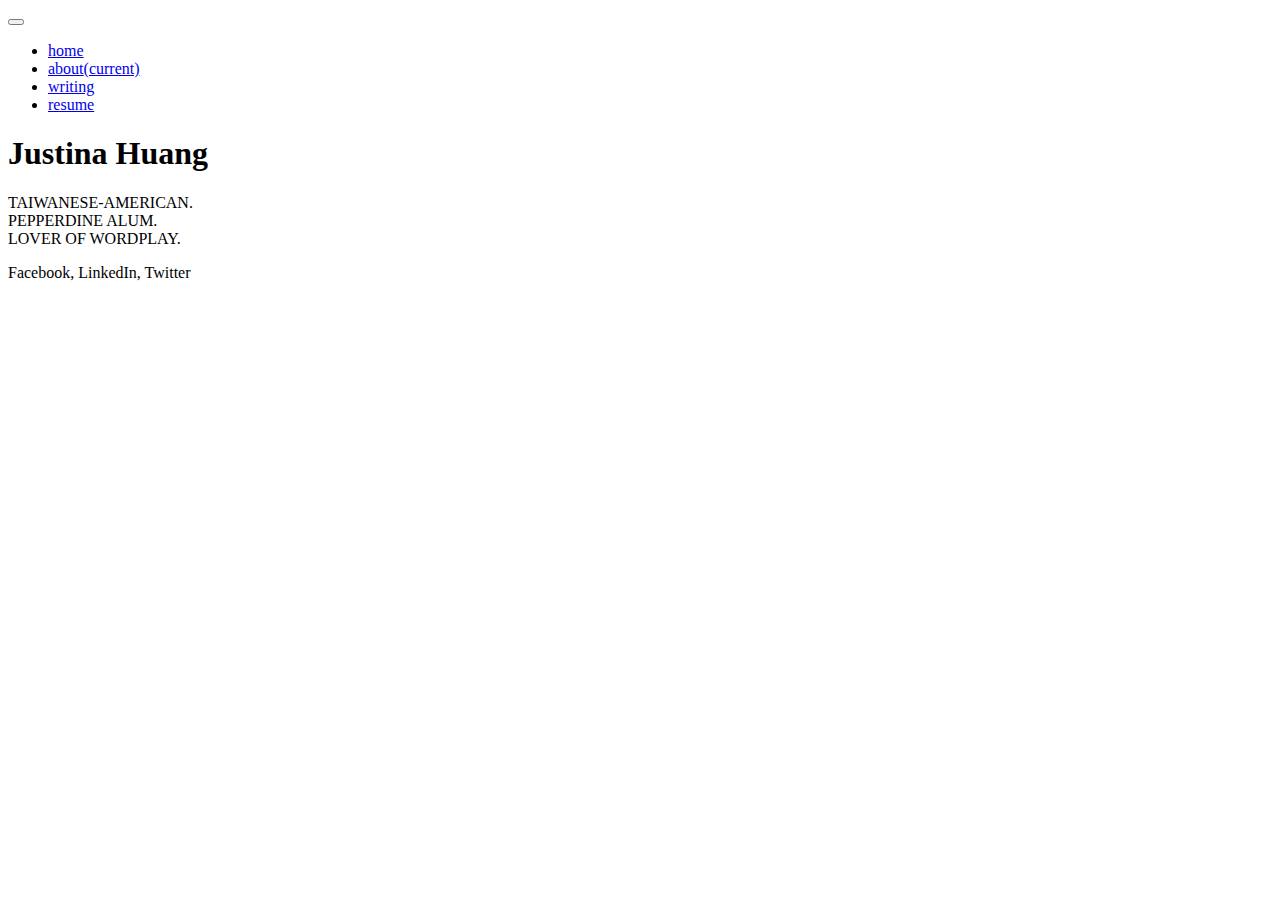
==== index.html @ 091ead2b "Add index page and align header left" ====
<!DOCTYPE html>
<html>
  <head>

    <meta name="viewport" content="width=device-width, initial-scale=1">
    <meta charset="utf-8">
    <meta charset="utf-8">
    <meta http-equiv="X-UA-Compatible" content="IE=edge">
    <meta name="viewport" content="width=device-width, initial-scale=1">
    <meta name="description" content="">
    <meta name="author" content="">

    <title>Justina Huang</title>

    <!-- <link rel="stylesheet" href="https://cdnjs.cloudflare.com/ajax/libs/materialize/0.98.0/css/materialize.min.css"> -->

    <link rel="stylesheet" href="css/master.css">

    <!-- Bootstrap Core CSS -->
    <link href="css/bootstrap.min.css" rel="stylesheet">

    <!-- Custom CSS -->
    <link href="css/full-slider.css" rel="stylesheet">

  </head>
  <body>
    <div class="page-wrapper">

      <nav class="navbar navbar-toggleable-md navbar-light bg-faded">
        <button class="navbar-toggler navbar-toggler-right" type="button" data-toggle="collapse" data-target="#navbarNav" aria-controls="navbarNav" aria-expanded="false" aria-label="Toggle navigation">
          <span class="navbar-toggler-icon"></span>
        </button>
        <!-- <a class="navbar-brand" href="#">Justina Huang</a> -->
        <div class="collapse navbar-collapse" id="navbarNav">
          <ul class="navbar-nav ml-auto">
            <li class="nav-item active">
              <a class="nav-link" href="./index.html">home</a>
            </li>
            <li class="nav-item">
              <a class="nav-link" href="./about.html">about<span class="sr-only">(current)</span></a>
            </li>
            <li class="nav-item">
              <a class="nav-link" href="./writing.html">writing</a>
            </li>
            <li class="nav-item">
              <a class="nav-link" href="./resume.html">resume</a>
            </li>
          </ul>
        </div>
        </nav>

      <div class="banner-wrapper">
        <div class="banner-1">
        </div>
        
        <div class="banner-2">
          <div class="title">
            <h1>Justina Huang</h1>
            <p>TAIWANESE-AMERICAN.<br>PEPPERDINE ALUM.<br>LOVER OF WORDPLAY.</p>
          </div>
        </div>
      </div>

      <div class="social-media-links">
        <p>Facebook, LinkedIn, Twitter</p>
      </div>

    </div>




    <script src="https://cdnjs.cloudflare.com/ajax/libs/jquery/3.2.1/jquery.min.js"></script>

    <!-- Bootstrap Core JavaScript -->
    <script src="js/bootstrap.min.js"></script>

    <script type="text/javascript" src="js/main.js"></script>
    <!-- Compiled and minified JavaScript -->
    <!-- <script src="https://cdnjs.cloudflare.com/ajax/libs/materialize/0.98.0/js/materialize.min.js"></script> -->
  </body>
</html>
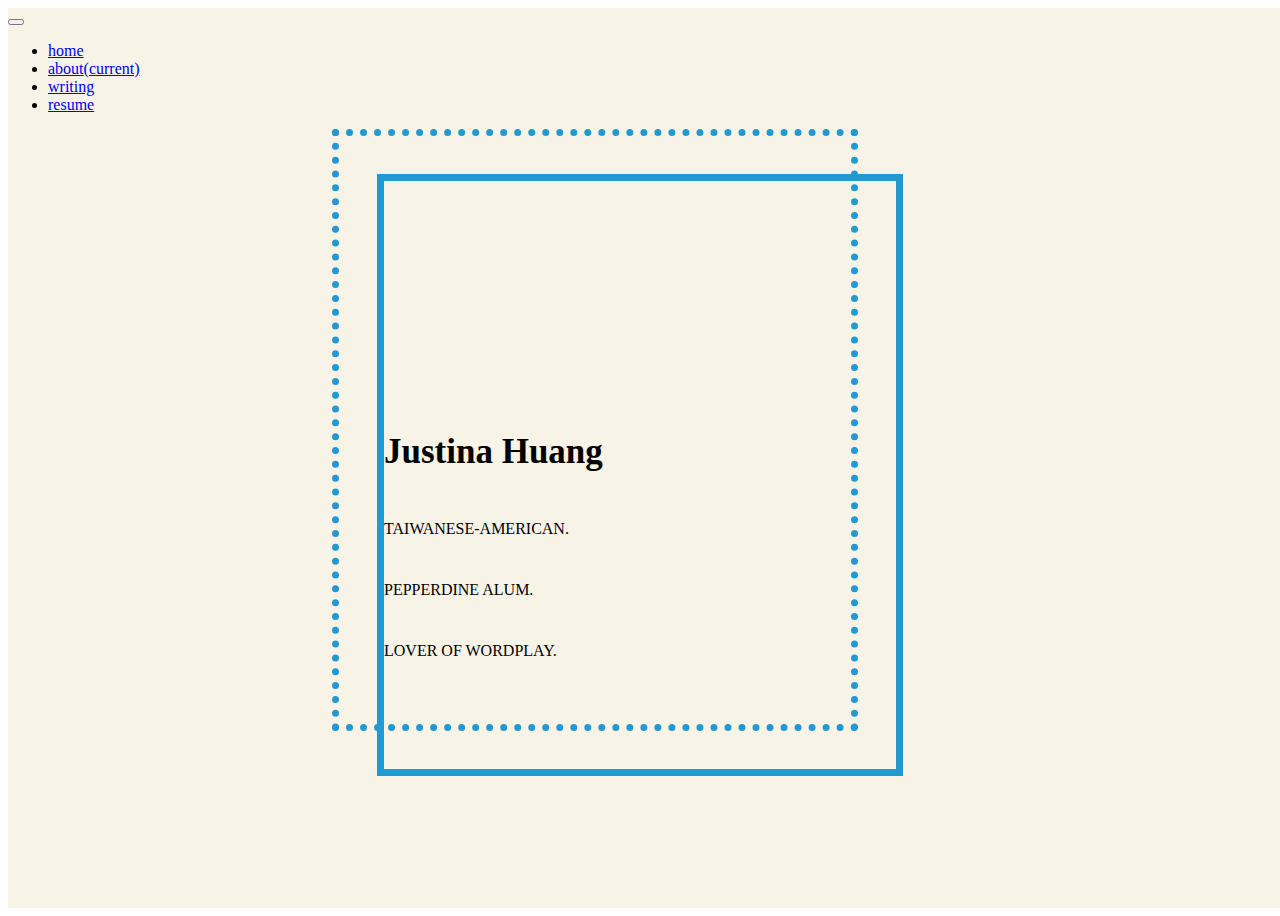
==== commit 0a07d5c9: "Add main.js file, width .resize class and general styling to index view" ====
--- a/index.html
+++ b/index.html
@@ -6,7 +6,7 @@
     <meta charset="utf-8">
     <meta charset="utf-8">
     <meta http-equiv="X-UA-Compatible" content="IE=edge">
-    <meta name="viewport" content="width=device-width, initial-scale=1">
+    <meta name="viewport" content="width=device-width, initial-scale=1, maximum-scale=1, user-scalable=no">
     <meta name="description" content="">
     <meta name="author" content="">
 
@@ -49,21 +49,31 @@
         </div>
         </nav>
 
+
       <div class="banner-wrapper">
-        <div class="banner-1">
+        <div class="banner-1 resize">
         </div>
-        
-        <div class="banner-2">
-          <div class="title">
-            <h1>Justina Huang</h1>
-            <p>TAIWANESE-AMERICAN.<br>PEPPERDINE ALUM.<br>LOVER OF WORDPLAY.</p>
+
+        <div class="banner-2 resize">
+          <div class="container">
+            <div class="row">
+              <div class="title .col-md-6 .col-md-offset-7">
+                <h1>Justina Huang</h1>
+                <p>TAIWANESE-AMERICAN.</p>
+                <p>PEPPERDINE ALUM.</p>
+                <p>LOVER OF WORDPLAY.</p>
+              </div>
+            </div>
           </div>
+
         </div>
       </div>
 
-      <div class="social-media-links">
+
+
+      <!-- <div class="social-media-links">
         <p>Facebook, LinkedIn, Twitter</p>
-      </div>
+      </div> -->
 
     </div>
 
--- a/css/master.css
+++ b/css/master.css
@@ -0,0 +1,100 @@
+body {
+}
+.page-wrapper {
+  background-color: rgb(247, 243, 231);
+  height: 100vh;
+  width: 100vw;
+
+}
+
+.vertical-center {
+  min-height: 100%;  /* Fallback for browsers do NOT support vh unit */
+  min-height: 100vh; /* These two lines are counted as one :-)       */
+
+  display: flex;
+  align-items: center;
+}
+
+.banner-wrapper {
+
+}
+.banner-1 {
+  border-style: dotted;
+  border-width: 7.5px;
+  border-color: rgb(34,153,208);
+
+
+  height: 81vh;
+  width: 40vw;
+
+  position: absolute;
+
+
+  margin: auto;
+  top: 50px;
+  bottom: 90px;
+  right: 90px;
+  left: 0;
+}
+.banner-2 {
+  border-style: solid;
+  border-width: 7.5px;
+  border-color: rgb(34,153,208);
+
+  height: 81vh;
+  width: 40vw;
+
+  position: absolute;
+
+
+  margin: auto;
+  top: 50px;
+  bottom: 0;
+  right: 0;
+  left: 0;
+
+}
+.title {
+  line-height: 5vh;
+
+  margin-left: auto;
+  margin-right: auto;
+  display: block;
+  position: relative;
+  top: 25vh;
+  bottom: 0;
+  right: 0;
+  left: 0;
+
+
+
+
+
+}
+.title h1 {
+  margin-bottom: 3.5vh;
+  font-size: 35px !important;
+}
+.title p {
+  margin-bottom: 1.5%;
+}
+
+@media only screen and (max-width: 900px) {
+  .title {
+    top: 2vh;
+  }
+  .banner-2{
+    width: 60vw;
+    height: 40vh;
+    top: 0;
+
+  }
+  .banner-1{
+    width: 60vw;
+    height: 40vh;
+    top: 0;
+    bottom: 50px;
+    right: 50px;
+
+  }
+}
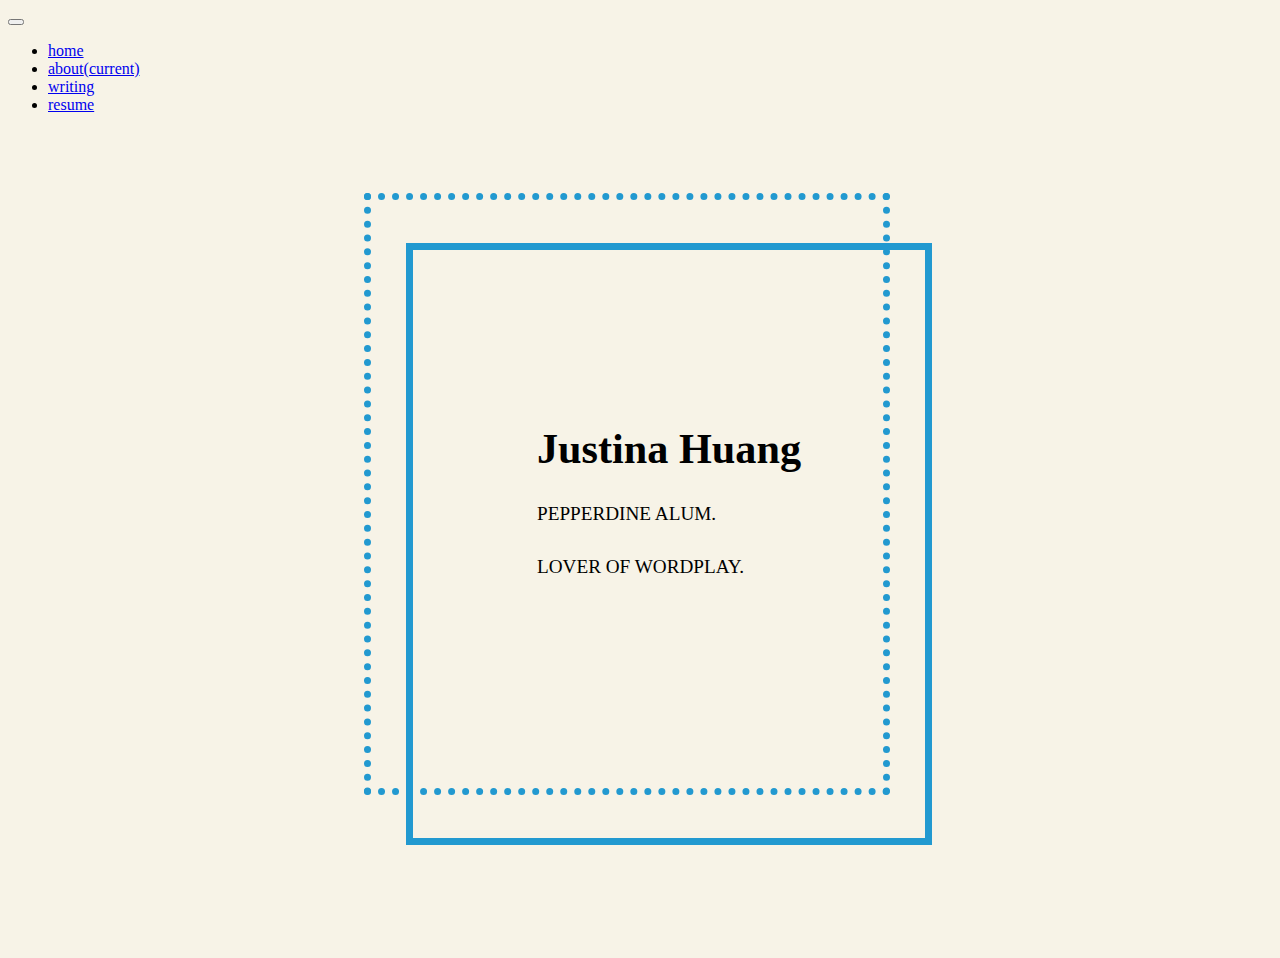
==== commit a797f1d3: "Merge pull request #1 from swellander/flexbox" ====
--- a/index.html
+++ b/index.html
@@ -22,11 +22,13 @@
     <!-- Custom CSS -->
     <link href="css/full-slider.css" rel="stylesheet">
 
+    <!-- Font Awesome -->
+    <link rel="stylesheet" href="css/font-awesome-animation.min.css">
+
   </head>
   <body>
-    <div class="page-wrapper">
 
-      <nav class="navbar navbar-toggleable-md navbar-light bg-faded">
+      <nav id="header" class="navbar navbar-toggleable-md navbar-light bg-faded">
         <button class="navbar-toggler navbar-toggler-right" type="button" data-toggle="collapse" data-target="#navbarNav" aria-controls="navbarNav" aria-expanded="false" aria-label="Toggle navigation">
           <span class="navbar-toggler-icon"></span>
         </button>
@@ -49,33 +51,40 @@
         </div>
         </nav>
 
+        <div class="page-wrapper flexcontainer">
 
-      <div class="banner-wrapper">
+
+      <div class="banner-wrapper flexcontainer">
         <div class="banner-1 resize">
         </div>
 
-        <div class="banner-2 resize">
-          <div class="container">
-            <div class="row">
-              <div class="title .col-md-6 .col-md-offset-7">
+        <div class="banner-2 flexcontainer resize">
+
+
+              <div class="title">
                 <h1>Justina Huang</h1>
-                <p>TAIWANESE-AMERICAN.</p>
+                <p><i class="fa fa-facebook" aria-hidden="true"></i>
+</p>
                 <p>PEPPERDINE ALUM.</p>
                 <p>LOVER OF WORDPLAY.</p>
               </div>
-            </div>
-          </div>
+
+
 
         </div>
       </div>
 
+    </div>
+
+    <div class="flexcontainer-left">
+      <div class="social-media-links">
+        <a href="#"><i class="fa fa-facebook" aria-hidden="true"></i></a>
+      </div>
+    </div>
 
 
-      <!-- <div class="social-media-links">
-        <p>Facebook, LinkedIn, Twitter</p>
-      </div> -->
 
-    </div>
+
 
 
 
--- a/css/master.css
+++ b/css/master.css
@@ -1,100 +1,91 @@
 body {
+  background-color: rgb(247, 243, 231);
+  z-index: 56;
+  height: 100vh;
+  width: 100vw;
 }
 .page-wrapper {
+
   background-color: rgb(247, 243, 231);
-  height: 100vh;
-  width: 100vw;
-
+  height: 92%;
+}
+#header {
+  background-color: rgb(247, 243, 231);
 }
 
-.vertical-center {
-  min-height: 100%;  /* Fallback for browsers do NOT support vh unit */
-  min-height: 100vh; /* These two lines are counted as one :-)       */
-
-  display: flex;
-  align-items: center;
-}
 
 .banner-wrapper {
+
 
 }
 .banner-1 {
   border-style: dotted;
-  border-width: 7.5px;
+  border-width: .6vw;
   border-color: rgb(34,153,208);
-
-
-  height: 81vh;
+  margin-right: -46%;
+  margin-top: -9.5%;
+  z-index: 5;
   width: 40vw;
-
-  position: absolute;
-
-
-  margin: auto;
-  top: 50px;
-  bottom: 90px;
-  right: 90px;
-  left: 0;
 }
 .banner-2 {
   border-style: solid;
-  border-width: 7.5px;
+  border-width: .6vw;
   border-color: rgb(34,153,208);
-
-  height: 81vh;
+  z-index: 5;
   width: 40vw;
-
-  position: absolute;
-
-
-  margin: auto;
-  top: 50px;
-  bottom: 0;
-  right: 0;
-  left: 0;
 
 }
 .title {
-  line-height: 5vh;
-
+  line-height: 175%;
   margin-left: auto;
   margin-right: auto;
-  display: block;
-  position: relative;
-  top: 25vh;
-  bottom: 0;
-  right: 0;
-  left: 0;
-
-
-
-
+  margin-top: -19%;
+  font-size: 1.5vw !important;
 
 }
 .title h1 {
   margin-bottom: 3.5vh;
-  font-size: 35px !important;
+  font-size: 3.3vw;
 }
 .title p {
   margin-bottom: 1.5%;
 }
 
-@media only screen and (max-width: 900px) {
+.social-media-links {
+
+}
+
+/*FLEXBOX*/
+.flexcontainer {
+   display: -webkit-flex;
+   display: flex;
+   -webkit-flex-direction: row /* works with row or column */
+   flex-direction: row;
+   -webkit-align-items: center;
+   align-items: center;
+   -webkit-justify-content: center;
+   justify-content: center;
+}
+.flexcontainer-left {
+   display: -webkit-flex;
+   display: flex;
+   -webkit-flex-direction: row;
+   flex-direction: row;
+   -webkit-justify-content: flex-start;
+   justify-content: flex-start;
+   background-color: rgb(247, 243, 231);
+
+
+}
+
+@media only screen and (max-width: 768px) {
+  .banner-1 {
+    width: 60vw;
+  }
+  .banner-2 {
+    width: 60vw;
+  }
   .title {
-    top: 2vh;
-  }
-  .banner-2{
-    width: 60vw;
-    height: 40vh;
-    top: 0;
-
-  }
-  .banner-1{
-    width: 60vw;
-    height: 40vh;
-    top: 0;
-    bottom: 50px;
-    right: 50px;
-
+    font-size: 2.6vw !important;
   }
 }
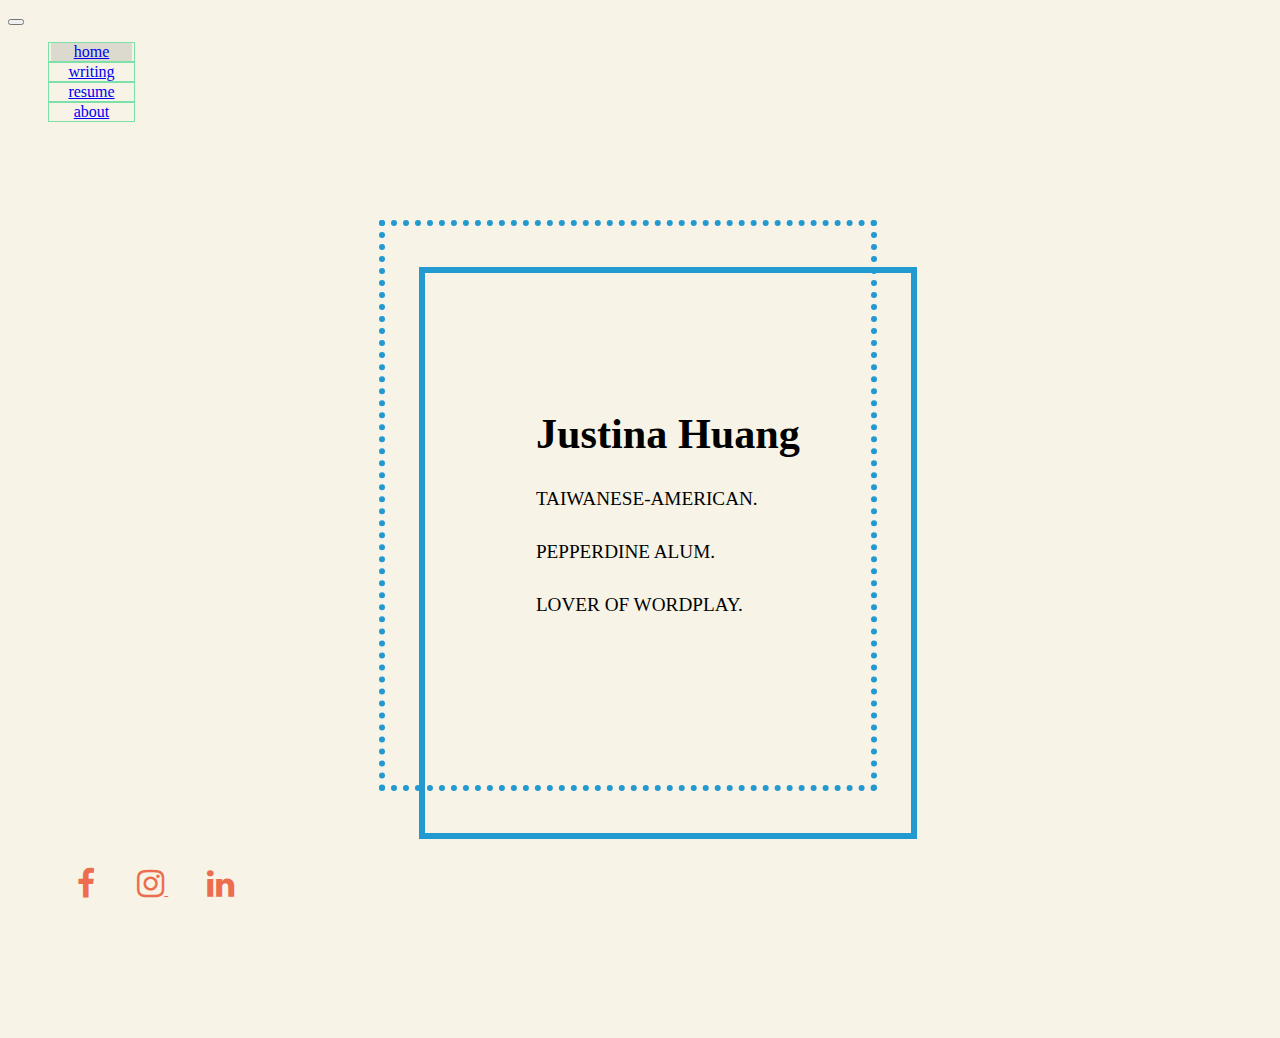
==== commit bd3d97ef: "Style index page" ====
--- a/index.html
+++ b/index.html
@@ -23,7 +23,8 @@
     <link href="css/full-slider.css" rel="stylesheet">
 
     <!-- Font Awesome -->
-    <link rel="stylesheet" href="css/font-awesome-animation.min.css">
+    <link rel="stylesheet" href="https://maxcdn.bootstrapcdn.com/font-awesome/4.4.0/css/font-awesome.min.css">
+
 
   </head>
   <body>
@@ -35,17 +36,25 @@
         <!-- <a class="navbar-brand" href="#">Justina Huang</a> -->
         <div class="collapse navbar-collapse" id="navbarNav">
           <ul class="navbar-nav ml-auto">
-            <li class="nav-item active">
-              <a class="nav-link" href="./index.html">home</a>
+            <li class="nav-item border-right-0 flexcontainer">
+              <div id="home-btn"class="inner-item flexcontainer">
+                <a class="nav-link" href="./index.html">home</a>
+              </div>
             </li>
-            <li class="nav-item">
-              <a class="nav-link" href="./about.html">about<span class="sr-only">(current)</span></a>
+            <li class="nav-item border-right-0 flexcontainer">
+              <div id="writing-btn" class="inner-item flexcontainer">
+                <a class="nav-link" href="./writing.html">writing</a>
+              </div>
             </li>
-            <li class="nav-item">
-              <a class="nav-link" href="./writing.html">writing</a>
+            <li class="nav-item  border-right-0 flexcontainer">
+              <div id="resume-btn" class="inner-item flexcontainer">
+                <a class="nav-link" href="./resume.html">resume</a>
+              </div>
             </li>
-            <li class="nav-item">
-              <a class="nav-link" href="./resume.html">resume</a>
+            <li class="nav-item flexcontainer">
+              <div id="about-btn" class="inner-item flexcontainer">
+                <a class="nav-link" href="./about.html">about<span class="sr-only">(current)</span></a>
+              </div>
             </li>
           </ul>
         </div>
@@ -63,8 +72,7 @@
 
               <div class="title">
                 <h1>Justina Huang</h1>
-                <p><i class="fa fa-facebook" aria-hidden="true"></i>
-</p>
+                <p>TAIWANESE-AMERICAN.</p>
                 <p>PEPPERDINE ALUM.</p>
                 <p>LOVER OF WORDPLAY.</p>
               </div>
@@ -74,13 +82,16 @@
         </div>
       </div>
 
+      <div class="flexcontainer social-media-links">
+        <div>
+          <a href="#"><i class="fa fa-facebook fa-2x" aria-hidden="true"></i></a>
+          <a href="#"><i class="fa fa-instagram fa-2x" aria-hidden="true"></i> </a>
+          <a href="#"><i class="fa fa-linkedin fa-2x" aria-hidden="true"></i></a>
+        </div>
+      </div>
     </div>
 
-    <div class="flexcontainer-left">
-      <div class="social-media-links">
-        <a href="#"><i class="fa fa-facebook" aria-hidden="true"></i></a>
-      </div>
-    </div>
+
 
 
 
--- a/css/master.css
+++ b/css/master.css
@@ -1,17 +1,57 @@
+html {
+  background-color: rgb(247, 243, 231);
+}
 body {
   background-color: rgb(247, 243, 231);
-  z-index: 56;
   height: 100vh;
   width: 100vw;
+  overflow: hidden;
 }
 .page-wrapper {
 
   background-color: rgb(247, 243, 231);
-  height: 92%;
+  height: 100%;
 }
+
+/*Navbar*/
 #header {
   background-color: rgb(247, 243, 231);
 }
+li.nav-item {
+  width: 85px;
+  font-family: Georgia-Italic;
+
+}
+li.nav-item a {
+
+}
+.inner-item {
+  width: 95%;
+  height: 90%;
+}
+/*Active Classes */
+.active-home {
+  background-color: rgb(220,217,206);
+
+}
+.active-writing {
+  background-color: rgb(250, 228, 236);
+
+}
+.active-resume {
+  background-color: rgb(147, 192, 178);
+
+}
+.active-about {
+  background-color:white;
+background-image: linear-gradient(90deg, rgba(100,100,100,.21) 50%, transparent 50%),
+linear-gradient(rgba(100,100,100,.21) 50%, transparent 50%);
+background-size:5px 5px;
+
+
+}
+
+
 
 
 .banner-wrapper {
@@ -20,19 +60,22 @@
 }
 .banner-1 {
   border-style: dotted;
-  border-width: .6vw;
+  border-width: .47vw;
   border-color: rgb(34,153,208);
   margin-right: -46%;
   margin-top: -9.5%;
   z-index: 5;
-  width: 40vw;
+  width: 38vw;
+  transform: translateY(-35px);
+
 }
 .banner-2 {
   border-style: solid;
-  border-width: .6vw;
+  border-width: .47vw;
   border-color: rgb(34,153,208);
   z-index: 5;
-  width: 40vw;
+  width: 38vw;
+  transform: translateY(-35px);
 
 }
 .title {
@@ -41,7 +84,7 @@
   margin-right: auto;
   margin-top: -19%;
   font-size: 1.5vw !important;
-
+  font-family: FiraSans-Bold;
 }
 .title h1 {
   margin-bottom: 3.5vh;
@@ -52,7 +95,18 @@
 }
 
 .social-media-links {
-
+  margin-left: 4.5vw;
+  width: 30vw;
+  position: absolute;
+  bottom: 0;
+  left: 0;
+}
+.social-media-links div {
+  width: 100%;
+}
+.social-media-links div a {
+  margin: 5%;
+  color: rgb(237, 110, 78);
 }
 
 /*FLEXBOX*/
@@ -78,14 +132,25 @@
 
 }
 
-@media only screen and (max-width: 768px) {
+@media only screen and (max-width: 500px) {
   .banner-1 {
-    width: 60vw;
+    width: 80vw;
+    border-width: .6vw;
   }
   .banner-2 {
-    width: 60vw;
+    width: 80vw;
+    border-width: .6vw;
   }
   .title {
-    font-size: 2.6vw !important;
+    font-size: 3.5vw !important;
+  }
+  .title h1 {
+    font-size: 4.8vw;
   }
 }
+
+@media only screen and (min-width: 990px) {
+  li.nav-item {
+    border: 1px solid rgb(124, 225, 168);
+  }
+}
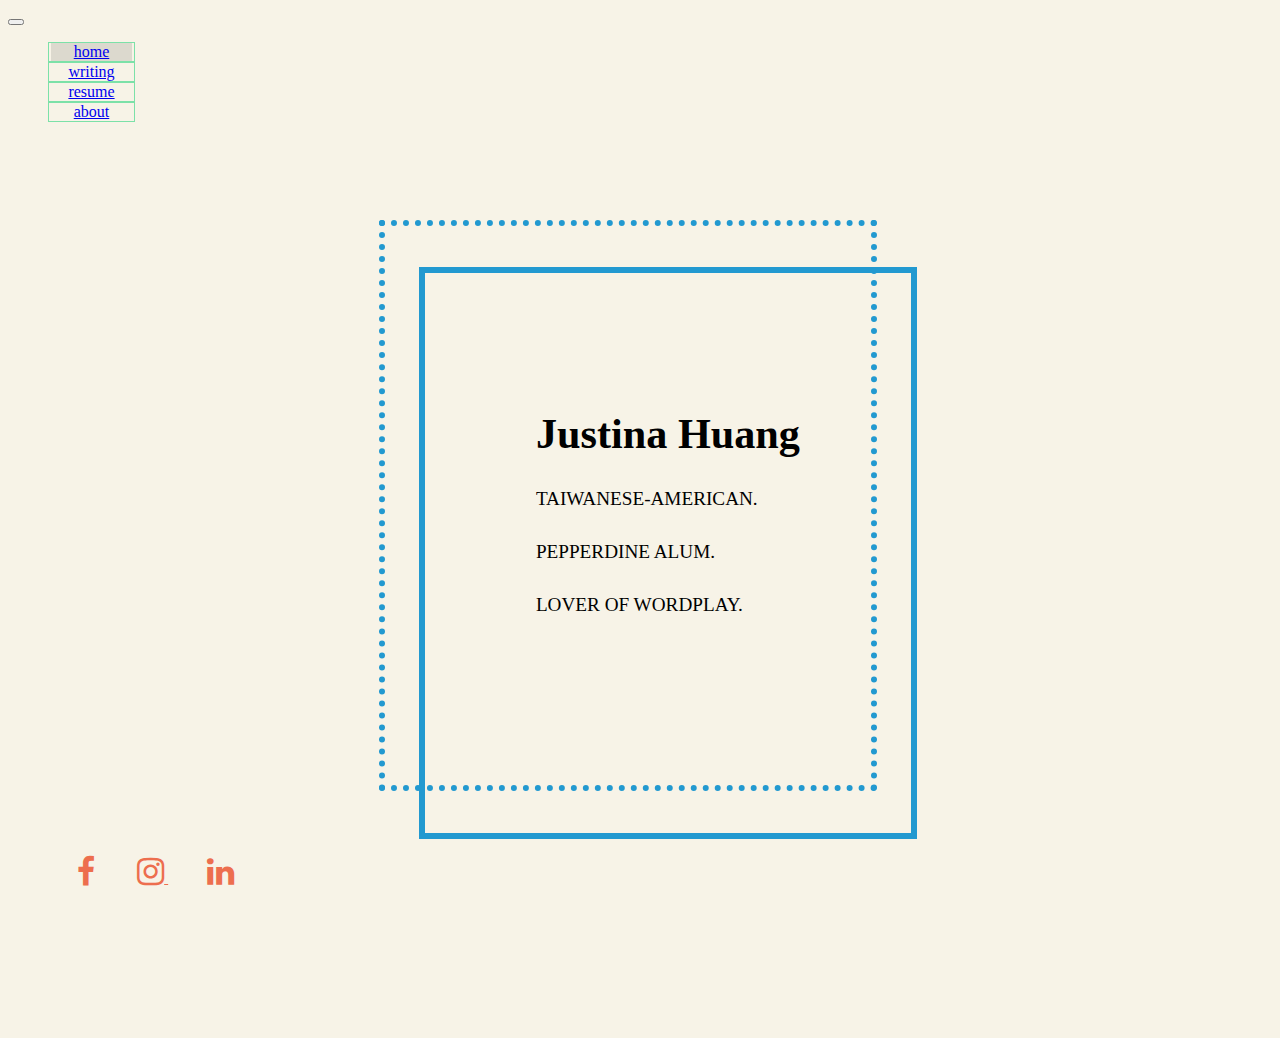
==== commit 25ada407: "Create about syle page and add hover nav highlighting to each view page" ====
--- a/index.html
+++ b/index.html
@@ -3,7 +3,6 @@
   <head>
 
     <meta name="viewport" content="width=device-width, initial-scale=1">
-    <meta charset="utf-8">
     <meta charset="utf-8">
     <meta http-equiv="X-UA-Compatible" content="IE=edge">
     <meta name="viewport" content="width=device-width, initial-scale=1, maximum-scale=1, user-scalable=no">
@@ -14,7 +13,7 @@
 
     <!-- <link rel="stylesheet" href="https://cdnjs.cloudflare.com/ajax/libs/materialize/0.98.0/css/materialize.min.css"> -->
 
-    <link rel="stylesheet" href="css/master.css">
+    <link rel="stylesheet" href="css/index.css">
 
     <!-- Bootstrap Core CSS -->
     <link href="css/bootstrap.min.css" rel="stylesheet">
@@ -37,22 +36,22 @@
         <div class="collapse navbar-collapse" id="navbarNav">
           <ul class="navbar-nav ml-auto">
             <li class="nav-item border-right-0 flexcontainer">
-              <div id="home-btn"class="inner-item flexcontainer">
+              <div id="home-btn"class="inner-item flexcontainer-nav">
                 <a class="nav-link" href="./index.html">home</a>
               </div>
             </li>
             <li class="nav-item border-right-0 flexcontainer">
-              <div id="writing-btn" class="inner-item flexcontainer">
+              <div id="writing-btn" class="inner-item flexcontainer-nav">
                 <a class="nav-link" href="./writing.html">writing</a>
               </div>
             </li>
             <li class="nav-item  border-right-0 flexcontainer">
-              <div id="resume-btn" class="inner-item flexcontainer">
+              <div id="resume-btn" class="inner-item flexcontainer-nav">
                 <a class="nav-link" href="./resume.html">resume</a>
               </div>
             </li>
             <li class="nav-item flexcontainer">
-              <div id="about-btn" class="inner-item flexcontainer">
+              <div id="about-btn" class="inner-item flexcontainer-nav">
                 <a class="nav-link" href="./about.html">about<span class="sr-only">(current)</span></a>
               </div>
             </li>
--- a/css/index.css
+++ b/css/index.css
@@ -0,0 +1,170 @@
+html {
+  background-color: rgb(247, 243, 231);
+}
+body {
+  background-color: rgb(247, 243, 231);
+  height: 100vh;
+  width: 100vw;
+  overflow: hidden;
+}
+.page-wrapper {
+
+  background-color: rgb(247, 243, 231);
+  height: 100%;
+}
+
+/*Navbar*/
+#header {
+  background-color: rgb(247, 243, 231);
+}
+li.nav-item {
+  width: 85px;
+  font-family: Georgia-Italic;
+
+}
+li.nav-item a {
+
+}
+.inner-item {
+  width: 95%;
+  height: 90%;
+}
+/*Active Classes */
+.active-home {
+  background-color: rgb(220,217,206);
+
+}
+.active-writing {
+  background-color: rgb(250, 228, 236);
+
+}
+.active-resume {
+  background-color: rgb(147, 192, 178);
+
+}
+.active-about {
+  background-color:white;
+background-image: linear-gradient(90deg, rgba(100,100,100,.21) 50%, transparent 50%),
+linear-gradient(rgba(100,100,100,.21) 50%, transparent 50%);
+background-size:5px 5px;
+
+
+}
+
+
+
+
+.banner-wrapper {
+
+
+}
+.banner-1 {
+  border-style: dotted;
+  border-width: .47vw;
+  border-color: rgb(34,153,208);
+  margin-right: -46%;
+  margin-top: -9.5%;
+  z-index: 5;
+  width: 38vw;
+  transform: translateY(-35px);
+
+}
+.banner-2 {
+  border-style: solid;
+  border-width: .47vw;
+  border-color: rgb(34,153,208);
+  z-index: 5;
+  width: 38vw;
+  transform: translateY(-35px);
+
+}
+.title {
+  line-height: 175%;
+  margin-left: auto;
+  margin-right: auto;
+  margin-top: -19%;
+  font-size: 1.5vw !important;
+  font-family: FiraSans-Bold;
+}
+.title h1 {
+  margin-bottom: 3.5vh;
+  font-size: 3.3vw;
+}
+.title p {
+  margin-bottom: 1.5%;
+}
+
+.social-media-links {
+  margin-left: 4.5vw;
+  width: 30vw;
+  position: absolute;
+  bottom: 12px;
+  left: 0;
+}
+.social-media-links div {
+  width: 100%;
+}
+.social-media-links div a {
+  margin: 5%;
+  color: rgb(237, 110, 78);
+}
+
+/*FLEXBOX*/
+.flexcontainer {
+   display: -webkit-flex;
+   display: flex;
+   -webkit-flex-direction: row /* works with row or column */
+   flex-direction: row;
+   -webkit-align-items: center;
+   align-items: center;
+   -webkit-justify-content: center;
+   justify-content: center;
+}
+.flexcontainer-nav {
+   display: -webkit-flex;
+   display: flex;
+   -webkit-flex-direction: row /* works with row or column */
+   flex-direction: row;
+   -webkit-align-items: center;
+   align-items: center;
+   -webkit-justify-content: center;
+   justify-content: center;
+}
+.flexcontainer-left {
+   display: -webkit-flex;
+   display: flex;
+   -webkit-flex-direction: row;
+   flex-direction: row;
+   -webkit-justify-content: flex-start;
+   justify-content: flex-start;
+   background-color: rgb(247, 243, 231);
+
+
+}
+
+@media only screen and (max-width: 500px) {
+  .banner-1 {
+    width: 80vw;
+    border-width: .6vw;
+  }
+  .banner-2 {
+    width: 80vw;
+    border-width: .6vw;
+  }
+  .title {
+    font-size: 3.5vw !important;
+  }
+  .title h1 {
+    font-size: 4.8vw;
+  }
+  .flexcontainer-nav {
+    justify-content: left;
+  }
+
+}
+
+@media only screen and (min-width: 990px) {
+  li.nav-item {
+    border: 1px solid rgb(124, 225, 168);
+  }
+}
